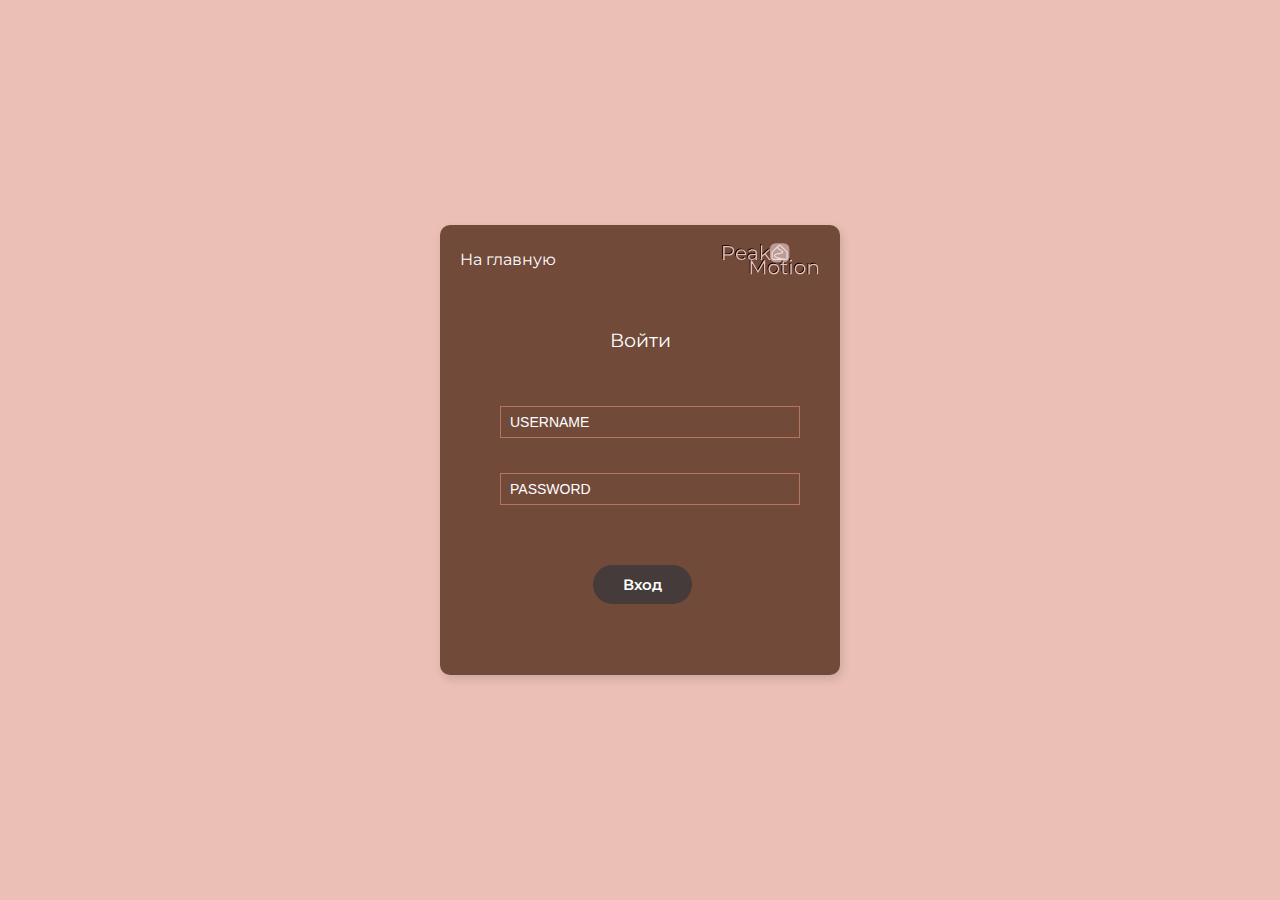
==== autorization.html @ 1287a468 "Добавлена страница с регистрацией(форма)" ====
<!DOCTYPE html>
<html lang="en">

<head>
    <meta charset="UTF-8">
    <meta http-equiv="X-UA-Compatible" content="IE=edge">
    <meta name="viewport" content="width=device-width, initial-scale=1.0">
    <title>PeakMotion - Register</title>
    <link rel="shortcut icon" href="./icon.svg" type="image/svg+xml">
    <link rel="stylesheet" href="./assets/css/style2.0.css">
    <!-- 
    - google font link
  -->

    <!--
    Monserrat
  -->
    <link rel="preconnect" href="https://fonts.googleapis.com">
    <link rel="preconnect" href="https://fonts.gstatic.com" crossorigin>
    <link href="https://fonts.googleapis.com/css2?family=Montserrat:ital,wght@0,100..900;1,100..900&display=swap"
        rel="stylesheet">

</head>

<body>
    <section class="login">
        <div class="login_box">
            <div class="left">
                <div class="head">
                    <div class="top_link"><a href="./index.html">На главную</a></div>
                    <div class="logo"><img src="./assets/images/Logo.svg"></div>
                </div>
                <div class="contact">
                    <form action="">
                        <h3>Войти</h3>
                        <div class="inpt">
                            <input type="text" placeholder="USERNAME" required>
                            <input type="text" placeholder="PASSWORD" required>
                        </div>
                        <div class="button"><a href="./index.html" type="submit" class="btn btn-primary">Вход</a></div>
                    </form>
                </div>
            </div>
        </div>
    </section>
</body>
---- assets/css/style2.0.css ----
:root {

    /**
     * colors
     */

    --light-gray: #cccccc;
    --white_15: #ffffff26;
    --white: #ffffff;
    --brown: #714A3A;
    --beige: #EBBFB5;
    --gray: #453B3A;
    --peach: #F0775B;
    --brown1: #B7755D;


    /**
     * typography
     */

    --ff-montserrat: 'Montserrat', medium;

    --fs-1: 3.6rem;
    --fs-2: 2.4rem;
    --fs-3: 2.2rem;
    --fs-4: 2rem;
    --fs-5: 1.5rem;
    --fs-6: 1.4rem;
    --fs-7: 1.3rem;

    --fw-700: 700;
    --fw-600: 600;
    --fw-500: 500;

    /**
     * spacing
     */

    --section-padding: 60px;

    /**
     * shadow
     */

    --shadow-1: 0 2px 30px hsla(0, 0%, 0%, 0.1);
    --shadow-2: 2px 4px 8px hsla(215, 20%, 16%, 0.15);

    /**
     * border radius
     */

    --radius-2: 2px;
    --radius-10: 10px;
    --radius-50: 50px;

    /**
     * transition
     */

    --transition-1: 0.25s ease;
    --transition-2: 0.5s ease;
    --transition-3: 1s ease;
    --cubic-in: cubic-bezier(0.51, 0.03, 0.64, 0.28);
    --cubic-out: cubic-bezier(0.33, 0.85, 0.4, 0.96);

}


body {
    margin: 0;
    padding: 0;
    background-color: #EBBFB5;
    font-family: var(--ff-montserrat);
}

.btn-primary {
    background-color: var(--gray);

}

.btn-primary:hover {
    background-color: var(--peach);
}

.btn {
    color: var(--white);
    font-size: 15px;
    font-weight: var(--fw-600);
    max-width: max-content;
    padding: 10px 30px;
    border-radius: var(--radius-50);
    transition: var(--transition-1);
}

a {
    text-decoration: none;
}

.head {
    margin-left: 20px;
    margin-right: 20px;
    margin-top: 15px;
    display: flex;
    justify-content: space-between;
    align-items: center;
}

.head .logo img {
    width: 100px;
}

.login_box {
    width: 400px;
    height: 450px;
    position: absolute;
    top: 50%;
    left: 50%;
    transform: translate(-50%, -50%);
    background: #714A3A;
    border-radius: 10px;
    box-shadow: var(--shadow-2);
    display: flex;
    overflow: hidden;
}

.button {
    margin-left: -22px;
    margin-top: -30px;
}

.top_link a {
    color: var(--white);
}

.top_link a:hover {
    color: var(--peach);
    transition: var(--transition-1);
}


.contact h3 {
    color: var(--white);
    text-align: center;
    font-weight: 400;
}

.contact {
    margin-top: 50px;
    align-items: center;
    justify-content: center;

}

.contact a {
    margin-top: 210px;
    margin-left: 175px;
}

.left input {
    border: none;
    margin-right: 60px;
    margin-left: 60px;
    margin-top: 35px;
    border-bottom: 1px solid var(--white);
    padding: 7px 9px;
    width: 70%;
    overflow: hidden;
    background: transparent;
    font-size: 14px;
    color: var(--white);
}

input:focus {
    outline: none;
    border-top: none;
    border-left: none;
    border-right: none;
}

.inpt {
    margin-bottom: 100px;
}

input:invalid {
    border: 1px solid var(--brown1);
}

::placeholder {
    color: var(--white)
}
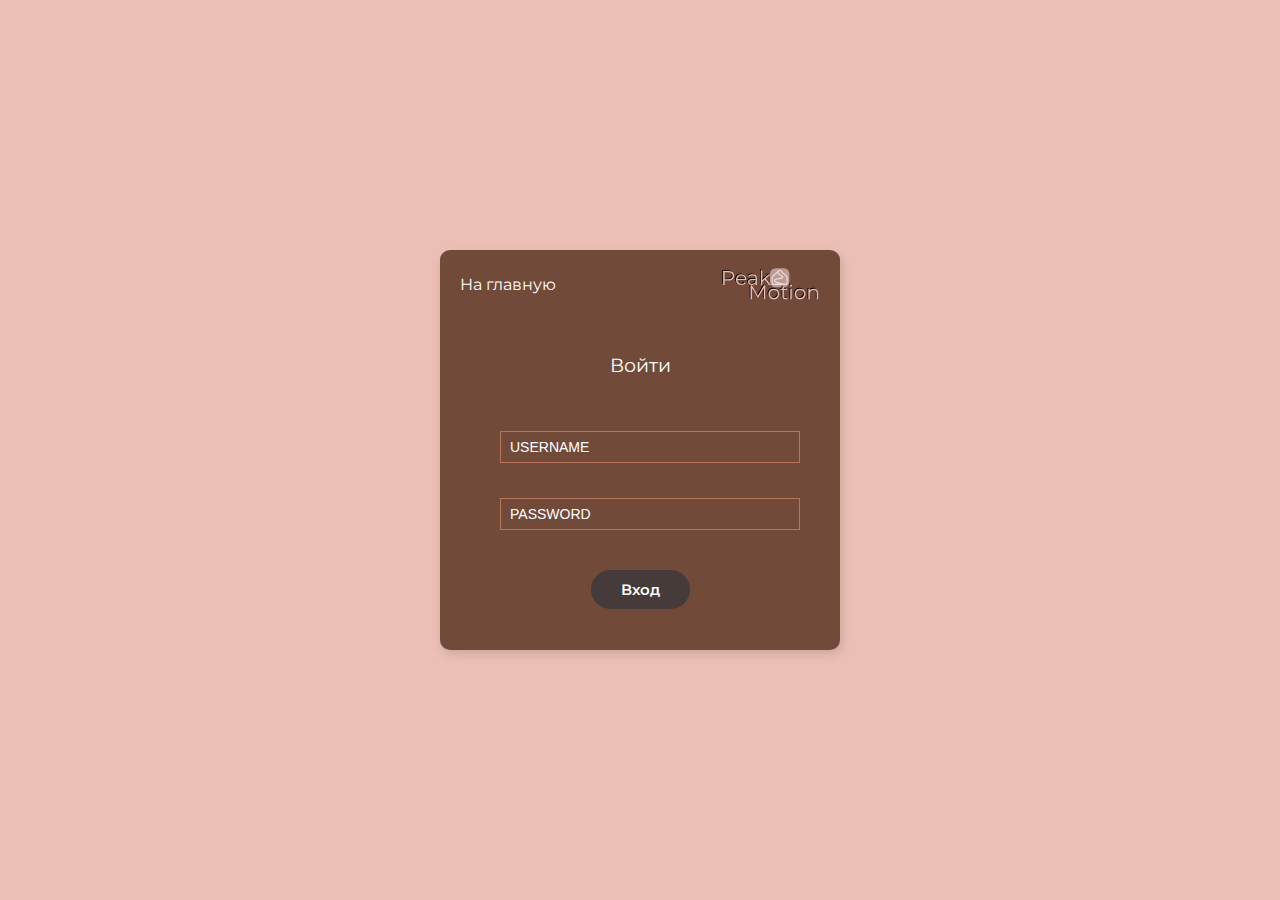
==== commit de1c4976: "Пофиксил shortcut icon" ====
--- a/autorization.html
+++ b/autorization.html
@@ -6,7 +6,7 @@
     <meta http-equiv="X-UA-Compatible" content="IE=edge">
     <meta name="viewport" content="width=device-width, initial-scale=1.0">
     <title>PeakMotion - Register</title>
-    <link rel="shortcut icon" href="./icon.svg" type="image/svg+xml">
+    <link rel="shortcut icon" href="./favicon.png" type="image/x-icon">
     <link rel="stylesheet" href="./assets/css/style2.0.css">
     <!-- 
     - google font link
--- a/assets/css/style2.0.css
+++ b/assets/css/style2.0.css
@@ -111,7 +111,7 @@
 
 .login_box {
     width: 400px;
-    height: 450px;
+    height: 400px;
     position: absolute;
     top: 50%;
     left: 50%;
@@ -124,8 +124,9 @@
 }
 
 .button {
-    margin-left: -22px;
-    margin-top: -30px;
+    text-align: center;
+    margin-top: -50px;
+
 }
 
 .top_link a {
@@ -151,10 +152,7 @@
 
 }
 
-.contact a {
-    margin-top: 210px;
-    margin-left: 175px;
-}
+
 
 .left input {
     border: none;
@@ -187,4 +185,25 @@
 
 ::placeholder {
     color: var(--white)
+}
+
+@media only screen and (max-width: 600px) {
+    .login_box {
+        top: 30%;
+        width: 90%;
+        height: 55%;
+        max-width: 400px;
+        margin: 10% auto;
+    }
+
+    .left input {
+        width: 80%;
+        margin-left: 22px;
+    }
+
+    .button {
+        text-align: center;
+        margin-top: -50px;
+        margin-bottom: 20px;
+    }
 }